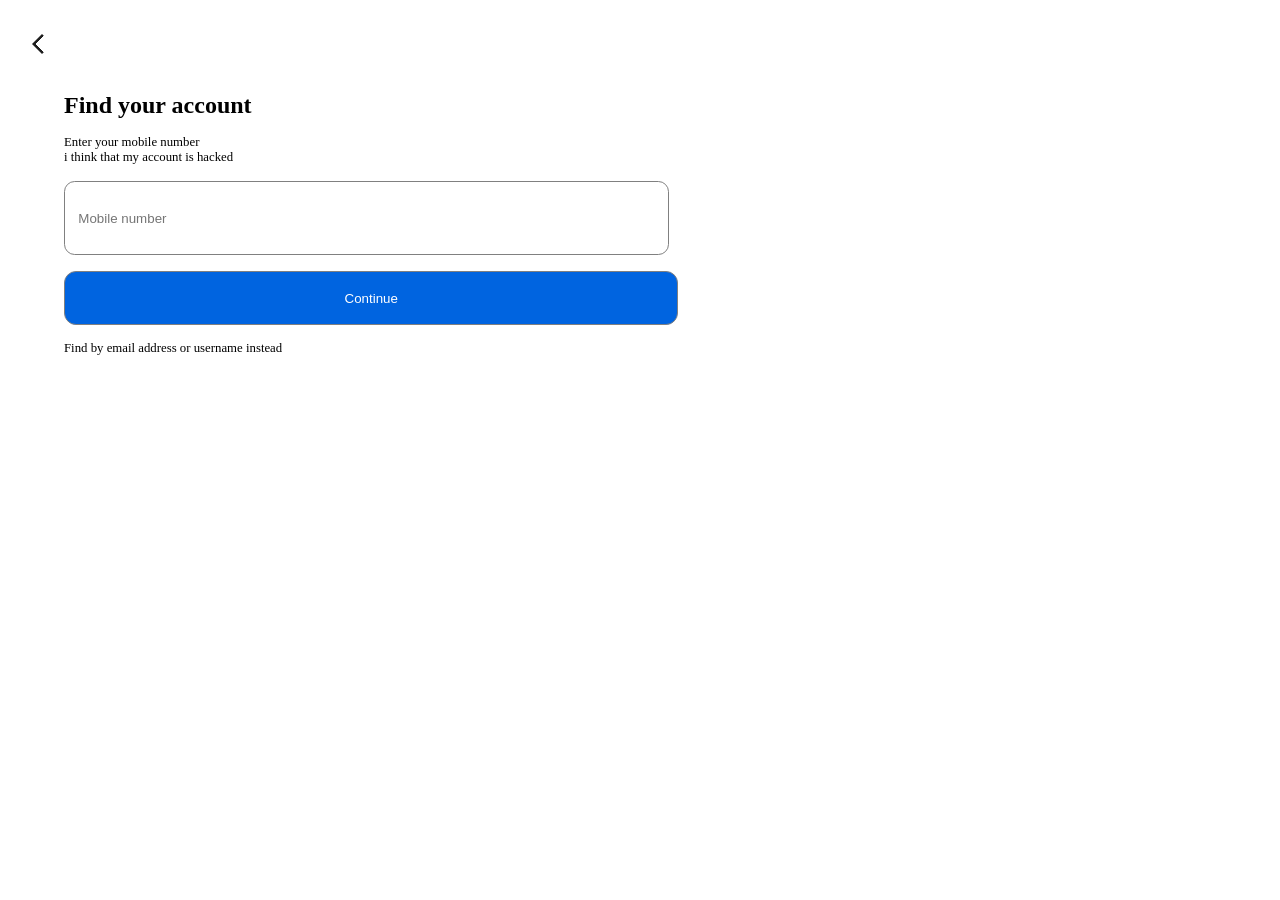
==== fordetten-password.html @ 55e13ba8 "recreating ig" ====
<!DOCTYPE html>
<html lang="en">
<head>
  <meta charset="UTF-8">
  <meta name="viewport" content="width=device-width, initial-scale=1.0">
  <link rel="stylesheet" href="style.css">
  <title>Instagram.com</title>
</head>
<body>
  
  <img src="./icons/arrow_back_ios_24dp_1F1F1F_FILL0_wght400_GRAD0_opsz24.png" id="backBtn">

  <div class="forgotten">

    <div class="acc">
      <h2>Find your account</h2>
      <div>
        <p id="phoneChange">Enter your mobile number</p>
        <p>i think that my account is hacked</p>
      </div>
    </div>

    <input type="text" placeholder="Mobile number" id="emailAdd">

    <button class="log">Continue</button>

    <p id="emailChange" class="fp">Find by email address or username instead</p>

    

  </div>

</body>
</html>
---- style.css ----
*{
  margin: 0;
  padding: 0;
}

body{
  padding: 2em;
  scroll-behavior: smooth;
  font-family: noto sans;
}


.flex-con{
  gap: 2em;
  display: flex;
  align-items: center;
  flex-direction: column;
}

.logo{
  width: 17vw;
}

form{
  gap: 1em;
  display: flex;
  align-items: center;
  flex-direction: column;
}

input{
  width: 45vw;
  height: 8vh;
  display: block;
  padding: 0em 1em;
  border-radius: .8em;
  border: .5px solid grey;
  /* margin-bottom: 1em; */
}

input::placeholder{
  /* padding: 1em; */
}

form button{
  width: 48vw;
  height: 6vh;
  color: white;
  border-radius: .9em;
  border: .5px solid grey;
  background-color: #0064E0;
}

button,
.fp{
  cursor: pointer;
}

.fp{
  font-size: .85em;
}

.fp:hover{
  text-decoration: underline;
}


.close{
  gap: 1em;
  display: flex;
  align-items: center;
  flex-direction: column;
}

.close div{
  display: flex;
  align-items: center;
}

.create{
  width: 48vw;
  height: 6vh;
  display: block;
  color: #0064E0;
  border-radius: .9em;
  border: .5px solid #0064E0;
  background-color: white;
}

.meta{
  width: 3vw;
}



/*FORGOTTEN PASSWORD CSS*/

.forgotten{
  gap: 1em;
  padding: 2em;
  display: flex;
  align-items: left;
  flex-direction: column;
}

.forgotten p{
  font-size: .8em;
}

.acc{
  gap: 1em;
  display: flex;
  align-items: left;
  flex-direction: column;
}

.log{
  width: 48vw;
  height: 6vh;
  color: white;
  border-radius: .9em;
  border: .5px solid grey;
  background-color: #0064E0;
}
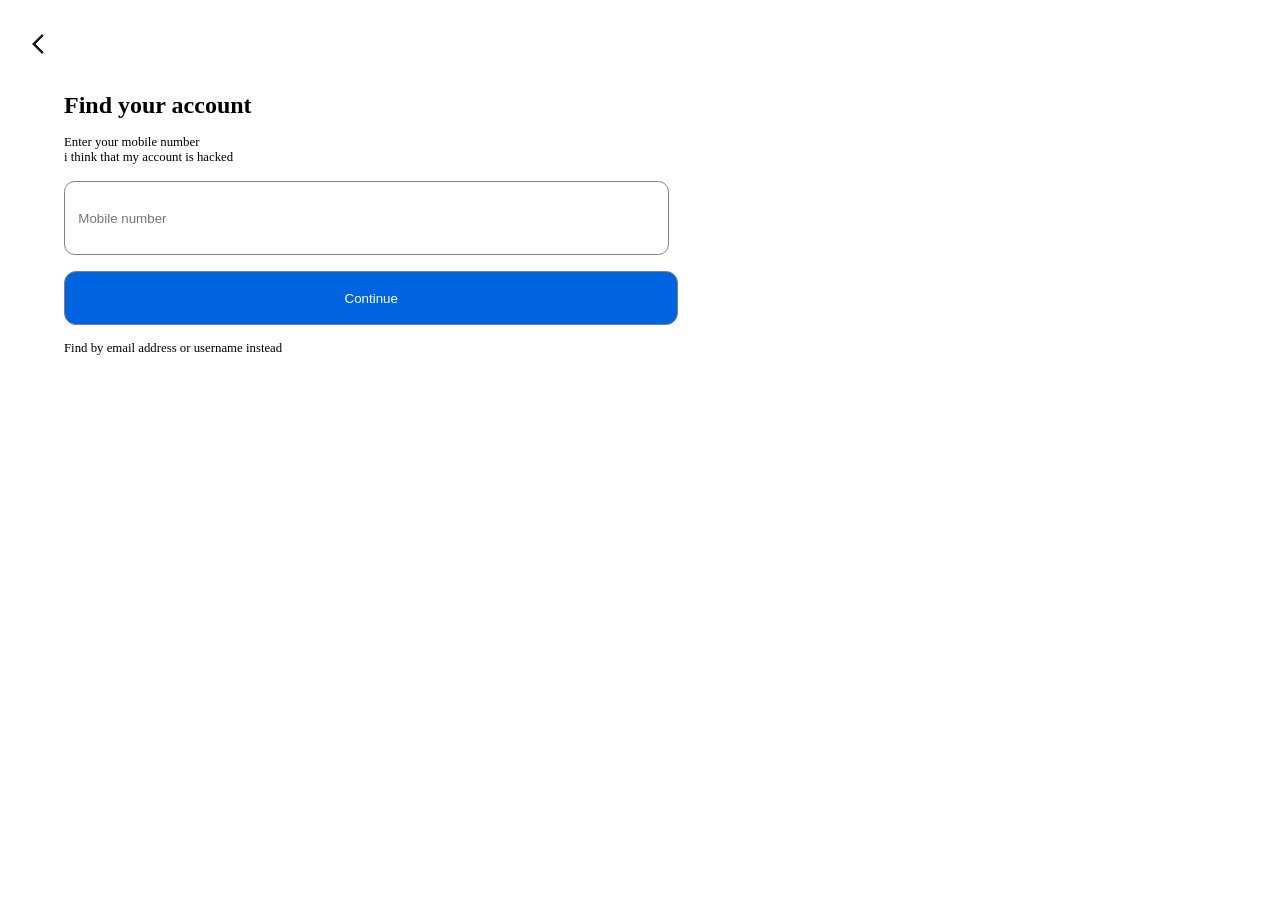
==== commit 2b6900c8: "Update fordetten-password.html" ====
--- a/fordetten-password.html
+++ b/fordetten-password.html
@@ -24,11 +24,12 @@
 
     <button class="log">Continue</button>
 
-    <p id="emailChange" class="fp">Find by email address or username instead</p>
+    <p id="emailChange" class="fp2">Find by email address or username instead</p>
 
     
 
   </div>
 
+ <script src="script.js"></script>
 </body>
 </html>
--- a/style.css
+++ b/style.css
@@ -52,15 +52,18 @@
 }
 
 button,
-.fp{
+.fp,
+.fp2{
   cursor: pointer;
 }
 
-.fp{
+.fp,
+.fp2{
   font-size: .85em;
 }
 
-.fp:hover{
+.fp:hover,
+.fp2:hover{
   text-decoration: underline;
 }
 
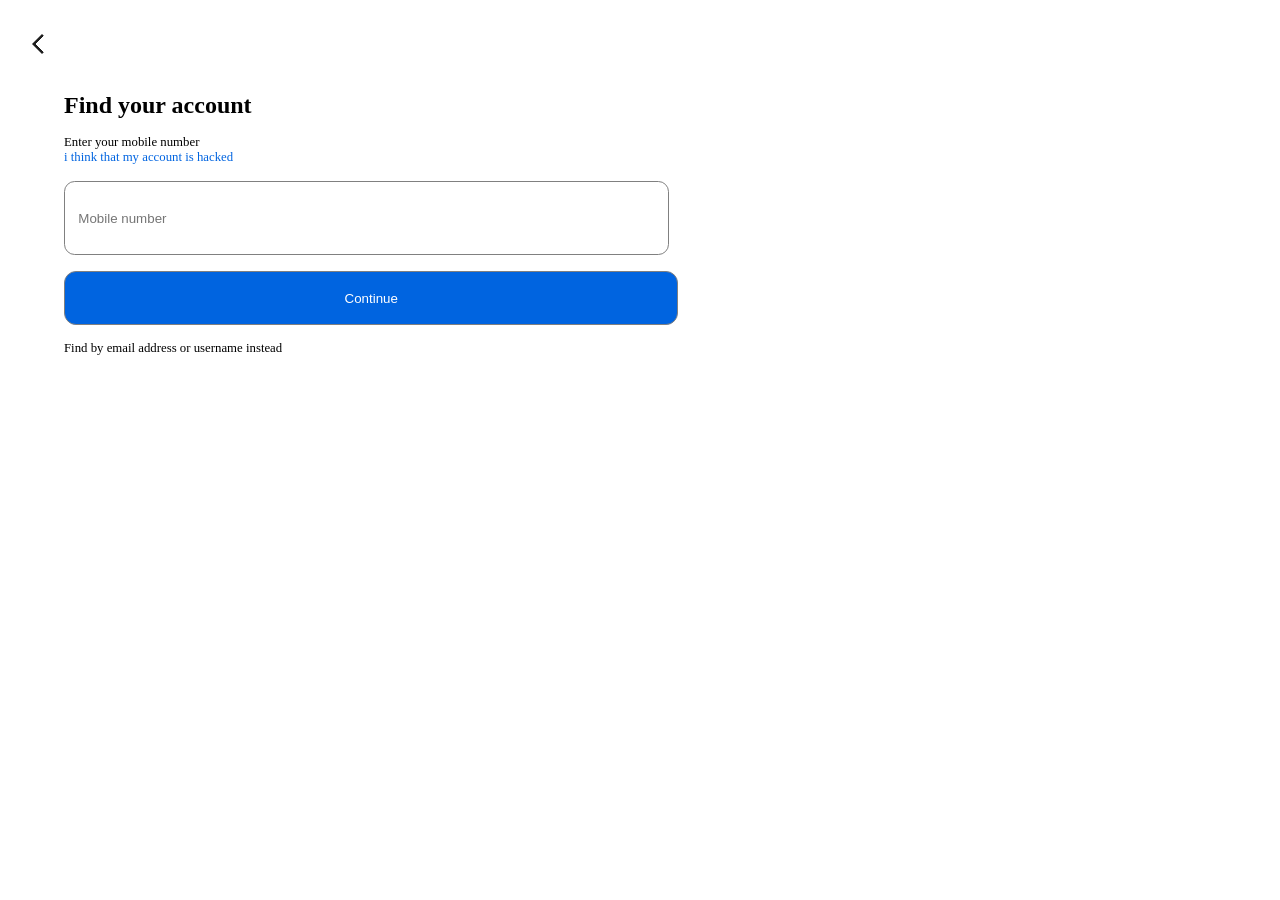
==== commit fc4100c5: "Update fordetten-password.html" ====
--- a/fordetten-password.html
+++ b/fordetten-password.html
@@ -16,7 +16,7 @@
       <h2>Find your account</h2>
       <div>
         <p id="phoneChange">Enter your mobile number</p>
-        <p>i think that my account is hacked</p>
+        <p style="color: #0064E0;">i think that my account is hacked</p>
       </div>
     </div>
 
